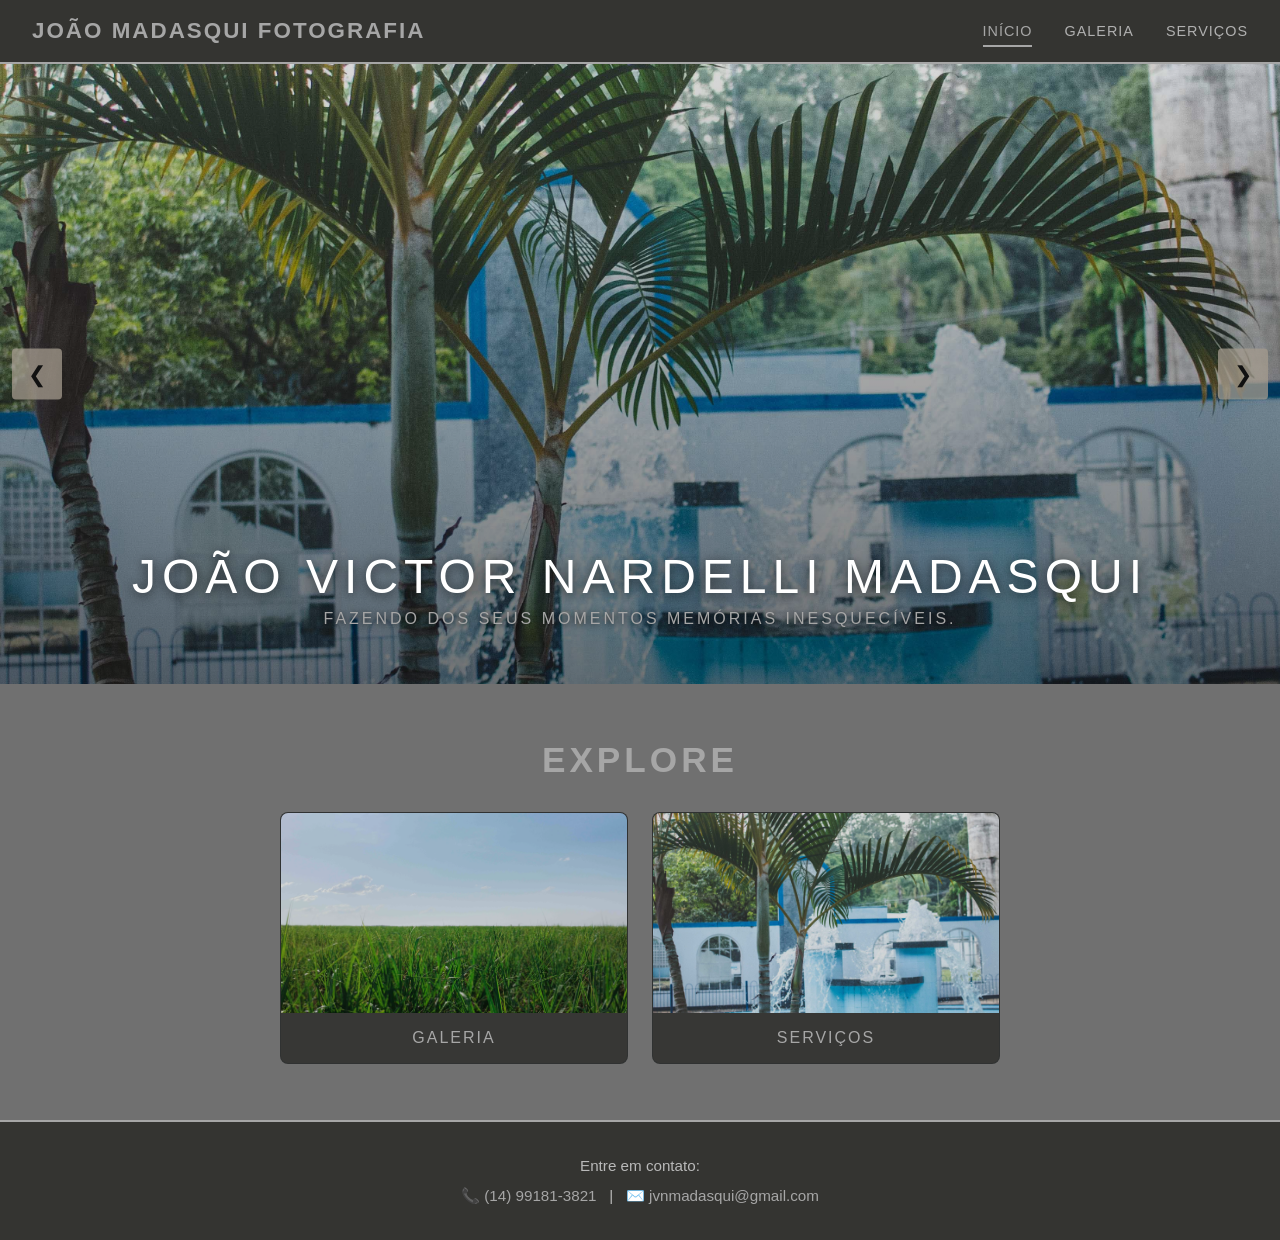
==== index.html @ f5826ed3 "Add files via upload" ====
<!DOCTYPE html>
<html lang="pt-BR">
<head>
  <meta charset="UTF-8" />
  <meta name="viewport" content="width=device-width, initial-scale=1.0" />
  <title>João Madasqui Fotografia</title>
  <link rel="stylesheet" href="style.css" />
</head>
<body>

  <nav class="navbar">
    <div class="nav-logo">João Madasqui Fotografia</div>
    <ul class="nav-links">
      <li><a href="index.html" class="active">Início</a></li>
      <li><a href="gallery.html">Galeria</a></li>
      <li><a href="services.html">Serviços</a></li>
    </ul>
  </nav>

  <main>
    <div class="container">

    <!-- HERO: slideshow de fotos com título sobreposto -->
    <section class="hero-section">
      <div class="hero-slideshow" id="heroSlideshow">

        <!-- Adicione ou remova slides conforme desejar -->
        <!-- Substitua "fotos/foto1.jpg" pelo caminho real da sua imagem -->
    
        <div class="hero-slide">
          <img src="Fotos/aguaepalmeira.jpg" alt="Foto destaque 1" />
        </div>
        <div class="hero-slide">
          <img src="Fotos/flor.jpg" alt="Foto destaque 2" />
        </div>
        <div class="hero-slide">
          <img src="Fotos/IMG_9999.jpg" alt="Foto destaque 3" />
        </div>
         <div class="hero-slide">
          <img src="Fotos/arborizado.jpg" alt="Foto destaque 4" />
        </div>
         <div class="hero-slide">
          <img src="Fotos/soja.jpg" alt="Foto destaque 5" />
        </div>
         <div class="hero-slide">
          <img src="Fotos/sensacoes2.jpg" alt="Foto destaque 6" />
        </div>

        <!-- Texto sobreposto na foto -->
        <div class="hero-overlay">
          <h1 class="hero-title">João Victor Nardelli Madasqui</h1>
          <!-- Edite o texto abaixo conforme desejar -->
          <p class="hero-subtitle">Fazendo dos seus momentos memórias inesquecíveis.</p>
        </div>

        <button class="slide-btn prev" onclick="changeHero(-1)">&#10094;</button>
        <button class="slide-btn next" onclick="changeHero(1)">&#10095;</button>
      </div>
    </section>

    <!-- ATALHOS: 3 cards que levam para as páginas principais -->
    <section class="shortcuts-section">
      <h2 class="section-title">Explore</h2>

      <div class="shortcuts-grid">

        <!-- Atalho 1 — Galeria -->
        <a href="gallery.html" class="shortcut-card">
          <img src="Fotos/sensacoes2.jpg" alt="Galeria" />
          <div class="shortcut-label">Galeria</div>
        </a>

        <!-- Atalho 2 — Serviços -->
        <a href="services.html" class="shortcut-card">
          <img src="Fotos/aguaepalmeira.jpg" alt="Serviços" />
          <div class="shortcut-label">Serviços</div>
        </a>
        <!-- Atalho 3 — Sobre
        <a href="about.html" class="shortcut-card">
          <img src="Fotos/IMG_1884.jpg" alt="Sobre" />
          <div class="shortcut-label">Sobre</div>
        </a>    -->

        <!-- Atalho 4 — Atendimento 
        <a href="atendimento.html" class="shortcut-card">
          <img src="Fotos/IMG_1884.jpg" alt="Atendimento" />
          <div class="shortcut-label">Agende um horário</div>
        </a>  -->


      </div>
    </section>
    </div>
  </main>

  <footer class="site-footer">
    <p>Entre em contato:</p>
    <p>
      <span>📞 (14) 99181-3821</span>
      &nbsp;&nbsp;|&nbsp;&nbsp;
      <span>✉️ jvnmadasqui@gmail.com</span>
    </p>
  </footer>

  <script src="script.js"></script>
</body>
</html>
---- style.css ----
/* ===================================================
   VARIÁVEIS — edite aqui para mudar cores e fontes
   em todo o site de uma só vez
=================================================== */
:root {
  /* CORES PRINCIPAIS */
  --cor-destaque:        #A6A6A6 ;   /* dourado — cor dos títulos, botões e bordas */
  --cor-destaque-hover:  #333333;   /* dourado escuro — hover de botões */
  --cor-fundo:           #707070;   /* fundo geral da página */
  --cor-nav:             rgb(52, 52, 49);   /* fundo da navbar e footer */
  --cor-card:            #2a2a28cf;   /* fundo de cards, slideshows e caixas */
  --cor-borda:           #303232d9;   /* bordas sutis */

  /* CORES DE TEXTO */
  --cor-texto:           #c2c2c2;   /* texto principal */
  --cor-texto-suave:     #b0b0b0;   /* texto secundário */
  --cor-texto-fraco:     #b9b9b9;   /* Parte importante das descrições, está bugada */

  /* FONTES */
  --fonte-principal: 'Segoe UI', Tahoma, Geneva, Verdana, sans-serif;
  --fonte-titulos:   'Abril Fatface', Tahoma, Geneva, Verdana, sans-serif;

  /* TAMANHOS DE FONTE */
  --tamanho-titulo-grande: 2.2rem;
  --tamanho-titulo-medio:  1.6rem;
  --tamanho-texto:         1rem;
  --tamanho-texto-pequeno: 0.9rem;
}

/* ===================================================
   RESET E BASE
=================================================== */
*, *::before, *::after {
  box-sizing: border-box;
  margin: 0;
  padding: 0;
}

html {
  scroll-behavior: smooth;
}

body {
  font-family: var(--fonte-principal);
  background-color: var(--cor-fundo);
  color: var(--cor-texto);
  min-height: 100vh;
  display: flex;
  flex-direction: column;
}

a {
  text-decoration: none;
  color: inherit;
}

img {
  display: block;
  max-width: 100%;
}

main {
  flex: 1;
}

/* ===================================================
   NAVBAR
=================================================== */
.navbar {
  position: sticky;
  top: 0;
  z-index: 100;
  background-color: var(--cor-nav);
  border-bottom: 2px solid var(--cor-destaque);
  display: flex;
  align-items: center;
  justify-content: space-between;
  padding: 0 2rem;
  height: 64px;
}

.nav-logo {
  font-family: var(--fonte-titulos);
  font-size: 1.4rem;
  font-weight: 700;
  letter-spacing: 2px;
  color: var(--cor-destaque);
  text-transform: uppercase;
}

.nav-links {
  list-style: none;
  display: flex;
  gap: 2rem;
}

.nav-links a {
  font-family: var(--fonte-titulos);
  font-size: var(--tamanho-texto-pequeno);
  letter-spacing: 1px;
  text-transform: uppercase;
  color: var(--cor-texto-suave);
  padding: 6px 0;
  border-bottom: 2px solid transparent;
  transition: color 0.3s, border-color 0.3s;
}

.nav-links a:hover,
.nav-links a.active {
  color: var(--cor-destaque);
  border-bottom-color: var(--cor-destaque);
}

/* ===================================================
   TÍTULOS DE SEÇÃO
=================================================== */
.section-title {
  font-family: var(--fonte-titulos);
  font-size: var(--tamanho-titulo-grande);
  letter-spacing: 4px;
  text-transform: uppercase;
  color: var(--cor-destaque);
  margin-bottom: 1rem;
  text-align: center;
}

/* ===================================================
   PÁGINA PRINCIPAL — Hero slideshow
=================================================== */
.hero-section {
  position: relative;
  width: 100%;
}

.hero-slideshow {
  position: relative;
  width: 100%;
  overflow: hidden;
  background: var(--cor-card);
  max-height: 620px;
}

.hero-slide {
  display: none;
  animation: fadeIn 1s ease;
}

.hero-slide.active {
  display: block;
}

.hero-slide img {
  width: 100%;
  height: 620px;
  object-fit: cover;
}

.hero-overlay {
  position: absolute;
  inset: 0;
  background: linear-gradient(
    to bottom,
    rgba(0,0,0,0.15) 0%,
    rgba(0,0,0,0.55) 100%
  );
  display: flex;
  flex-direction: column;
  align-items: center;
  justify-content: flex-end;
  padding-bottom: 3.5rem;
  text-align: center;
}

.hero-title {
  font-family: var(--fonte-titulos);
  font-size: 3rem;
  font-weight: 400;
  letter-spacing: 6px;
  text-transform: uppercase;
  color: #fff;
  text-shadow: 0 2px 12px rgba(0,0,0,0.7);
  margin-bottom: 0.4rem;
}

.hero-subtitle {
  font-size: 1rem;
  letter-spacing: 3px;
  color: var(--cor-destaque);
  text-transform: uppercase;
  text-shadow: 0 1px 6px rgba(0,0,0,0.8);
}

/* ===================================================
   PÁGINA PRINCIPAL — Cards de atalho
=================================================== */
.shortcuts-section {
  padding: 3.5rem 2rem;
  text-align: center;
}

.shortcuts-grid {
  display: grid;
  grid-template-columns: repeat(2, minmax(280px, 1fr));
  gap: 1.5rem;
  max-width: 720px;
  margin: 2rem auto 0;
}

.shortcut-card {
  background: var(--cor-card);
  border: 1px solid var(--cor-borda);
  border-radius: 8px;
  overflow: hidden;
  transition: transform 0.3s, border-color 0.3s;
  cursor: pointer;
}

.shortcut-card:hover {
  transform: translateY(-6px);
  border-color: var(--cor-destaque);
}

.shortcut-card img {
  width: 100%;
  height: 200px;
  object-fit: cover;
  filter: brightness(0.85);
  transition: filter 0.3s;
}

.shortcut-card:hover img {
  filter: brightness(1);
}

.shortcut-label {
  font-family: var(--fonte-principal);
  padding: 1rem;
  font-size: 1rem;
  letter-spacing: 2px;
  text-transform: uppercase;
  color: var(--cor-destaque);
}

/* ===================================================
   GALERIA — Hero slideshow (mesmo componente)
=================================================== */
.gallery-hero {
  padding: 2.5rem 2rem 1.5rem;
  text-align: center;
}

/* ===================================================
   GALERIA — Abas por trabalho/álbum
=================================================== */
.album-tabs-section {
  padding: 1.5rem 2rem 3rem;
  max-width: 1100px;
  margin: 0 auto;
}

.album-tabs {
  display: flex;
  flex-wrap: wrap;
  gap: 0.5rem;
  justify-content: center;
  margin-bottom: 2rem;
}

.album-tab {
  background: var(--cor-card);
  border: 1px solid var(--cor-borda);
  color: var(--cor-texto-suave);
  font-family: var(--fonte-principal);
  font-size: var(--tamanho-texto-pequeno);
  letter-spacing: 1px;
  text-transform: uppercase;
  padding: 8px 20px;
  border-radius: 4px;
  cursor: pointer;
  transition: background 0.3s, border-color 0.3s, color 0.3s;
}

.album-tab:hover,
.album-tab.active {
  background: var(--cor-destaque);
  border-color: var(--cor-destaque);
  color: #111;
  font-weight: 700;
}

.album-panel {
  display: none;
  animation: fadeIn 0.5s ease;
}

.album-panel.active {
  display: block;
}

.album-panel h2 {
  font-family: var(--fonte-titulos);
  font-size: var(--tamanho-titulo-medio);
  color: var(--cor-destaque);
  letter-spacing: 2px;
  text-transform: uppercase;
  margin-bottom: 0.5rem;
  text-align: center;
}

.album-panel p.album-desc {
  color: var(--cor-texto-fraco);
  font-size: var(--tamanho-texto-pequeno);
  text-align: center;
  margin-bottom: 1.5rem;
}

/* ===================================================
   GRADE DE FOTOS (galeria e álbuns)
=================================================== */
.gallery-grid {
  display: grid;
  grid-template-columns: repeat(auto-fill, minmax(260px, 1fr));
  gap: 10px;
}

.gallery-item {
  overflow: hidden;
  border-radius: 6px;
  background: var(--cor-card);
  aspect-ratio: 4/3;
}

.gallery-item img {
  width: 100%;
  height: 100%;
  object-fit: cover;
  transition: transform 0.4s ease, filter 0.4s ease;
  filter: brightness(0.88);
}

.gallery-item:hover img {
  transform: scale(1.06);
  filter: brightness(1);
}

/* ===================================================
   SLIDESHOW GENÉRICO (galeria, serviços)
=================================================== */
.slideshow-container,
.service-carousel {
  position: relative;
  width: 100%;
  max-width: 700px;
  margin: 0 auto;
  overflow: hidden;
  border-radius: 8px;
  background: var(--cor-card);
}

.slide {
  display: none;
  animation: fadeIn 0.8s ease;
}

.slide.active {
  display: block;
}

.slide img {
  width: 100%;
  height: 520px;
  object-fit: cover;
  border-radius: 8px;
}

/* ===================================================
   BOTÕES PREV / NEXT
=================================================== */
.slide-btn {
  position: absolute;
  top: 50%;
  transform: translateY(-50%);
  background: rgba(164, 155, 142, 0.75);
  border: none;
  color: #111;
  font-size: 1.4rem;
  padding: 12px 16px;
  cursor: pointer;
  border-radius: 4px;
  transition: background 0.3s;
  z-index: 10;
}

.slide-btn:hover {
  background: var(--cor-destaque);
}

.slide-btn.prev { left: 12px; }
.slide-btn.next { right: 12px; }

/* ===================================================
   DOTS (indicadores)
=================================================== */
.slide-dots {
  display: flex;
  justify-content: center;
  gap: 8px;
  margin-top: 1rem;
}

.dot {
  width: 10px;
  height: 10px;
  border-radius: 50%;
  background: #555;
  cursor: pointer;
  transition: background 0.3s;
}

.dot.active {
  background: var(--cor-destaque);
}

/* ===================================================
   SERVIÇOS
=================================================== */
.services-section {
  padding: 3rem 2rem;
  text-align: center;
  max-width: 960px;
  margin: 0 auto;
}

.services-intro {
  color: var(--cor-texto-fraco);
  margin-bottom: 2.5rem;
  font-size: var(--tamanho-texto);
}

.link-prices {
  color: var(--cor-destaque);
  border-bottom: 1px solid var(--cor-destaque);
  transition: opacity 0.3s;
}

.link-prices:hover {
  opacity: 0.7;
}

.service-slide {
  display: none;
  animation: fadeIn 0.8s ease;
  flex-direction: column;
  align-items: center;
  padding: 2rem;
  gap: 1.5rem;
}

.service-slide.active {
  display: flex;
}

.service-img {
  width: 100%;
  max-height: 380px;
  object-fit: cover;
  border-radius: 8px;
}

.service-info h2 {
  font-family: var(--fonte-titulos);
  font-size: var(--tamanho-titulo-medio);
  color: var(--cor-destaque);
  margin-bottom: 0.75rem;
  letter-spacing: 2px;
}

.service-info p {
  color: var(--cor-texto-suave);
  font-size: var(--tamanho-texto);
  line-height: 1.7;
  max-width: 600px;
  margin: 0 auto;
}

.cta-prices {
  margin-top: 2.5rem;
}

.btn-prices {
  display: inline-block;
  background: var(--cor-destaque);
  color: #111;
  font-weight: 700;
  letter-spacing: 1.5px;
  text-transform: uppercase;
  padding: 12px 32px;
  border-radius: 4px;
  transition: background 0.3s, transform 0.2s;
}

.btn-prices:hover {
  background: var(--cor-destaque-hover);
  transform: translateY(-2px);
}

/* ===================================================
   FOOTER
=================================================== */
.site-footer {
  background: var(--cor-nav);
  border-top: 2px solid var(--cor-destaque);
  text-align: center;
  padding: 1.8rem 1rem;
  color: var(--cor-texto-fraco);
  font-size: 0.95rem;
  line-height: 2;
}

.site-footer span {
  color: var(--cor-destaque);
}

/* ===================================================
   ANIMAÇÃO FADE
=================================================== */
@keyframes fadeIn {
  from { opacity: 0; transform: scale(0.98); }
  to   { opacity: 1; transform: scale(1); }
}

.album-panel {
  display: none;
  animation: fadeIn 0.5s ease;
}

.album-panel.active {
  display: block;
}

/* ===================================================
   RESPONSIVO — TABLET (até 768px)
=================================================== */
@media (max-width: 768px) {
  .hero-slide img,
  .hero-slideshow {
    height: 420px;
    max-height: 420px;
  }

  .hero-title {
    font-size: 2rem;
    letter-spacing: 4px;
  }

  .shortcuts-grid {
    grid-template-columns: repeat(3, 1fr);
    gap: 1rem;
  }

  .slide img {
    height: 360px;
  }

  .service-img {
    max-height: 260px;
  }

  .gallery-grid {
    grid-template-columns: repeat(2, 1fr);
  }

  .price-name,
  .price-value {
    font-size: var(--tamanho-texto-pequeno);
  }
}

/* ===================================================
   RESPONSIVO — CELULAR (até 480px)
=================================================== */
@media (max-width: 480px) {

  /* --- Navbar --- */
  .navbar {
    flex-direction: column;
    height: auto;
    padding: 0.75rem 1rem;
    gap: 0.5rem;
    text-align: center;
  }

  .nav-logo {
    font-size: 1.1rem;
    letter-spacing: 1.5px;
  }

  .nav-links {
    gap: 0.75rem;
    flex-wrap: wrap;
    justify-content: center;
  }

  .nav-links a {
    font-size: 0.8rem;
    letter-spacing: 0.5px;
    padding: 4px 2px;
  }

  /* --- Títulos --- */
  .section-title {
    font-size: 1.4rem;
    letter-spacing: 2px;
  }

  /* --- Hero principal --- */
  .hero-slide img,
  .hero-slideshow {
    height: 280px;
    max-height: 280px;
  }

  .hero-title {
    font-size: 1.5rem;
    letter-spacing: 3px;
  }

  .hero-subtitle {
    font-size: 0.8rem;
    letter-spacing: 2px;
  }

  /* --- Cards de atalho --- */
  .shortcuts-section {
    padding: 2rem 0.75rem;
  }

  .shortcuts-grid {
    grid-template-columns: 1fr;
    gap: 1rem;
    max-width: 340px;
  }

  .shortcut-card img {
    height: 160px;
  }

  /* --- Slideshow genérico --- */
  .slide img {
    height: 230px;
    border-radius: 6px;
  }

  .slide-btn {
    font-size: 1rem;
    padding: 10px 12px;
  }

  .slide-btn.prev { left: 6px; }
  .slide-btn.next { right: 6px; }

  /* --- Galeria grid --- */
  .gallery-grid {
    grid-template-columns: repeat(2, 1fr);
    gap: 6px;
  }

  .album-tabs-section {
    padding: 1rem 0.75rem 2rem;
  }

  /* --- Serviços --- */
  .services-section {
    padding: 1.5rem 0.75rem;
  }

  .service-slide {
    padding: 1rem 0.75rem;
    gap: 1rem;
  }

  .service-img {
    max-height: 200px;
    border-radius: 6px;
  }

  .service-info h2 {
    font-size: 1.2rem;
    letter-spacing: 1px;
  }

  .service-info p {
    font-size: var(--tamanho-texto-pequeno);
    line-height: 1.6;
  }

  .btn-prices {
    padding: 10px 24px;
    font-size: 0.85rem;
  }

  /* --- Preços --- */
  .prices-section {
    padding: 1.5rem 0.75rem;
  }

  .price-item {
    flex-direction: column;
    gap: 2px;
    padding: 0.85rem 0;
    align-items: flex-start;
  }

  .price-dots {
    display: none;
  }

  .price-name {
    white-space: normal;
  }

  .cta-contact {
    padding: 1rem;
  }

  .cta-contact p {
    font-size: var(--tamanho-texto-pequeno);
    line-height: 1.8;
  }

  /* --- Footer --- */
  .site-footer {
    font-size: 0.85rem;
    padding: 1.4rem 0.75rem;
    line-height: 2.2;
  }

  .site-footer p:last-child span {
    display: block;
  }
}
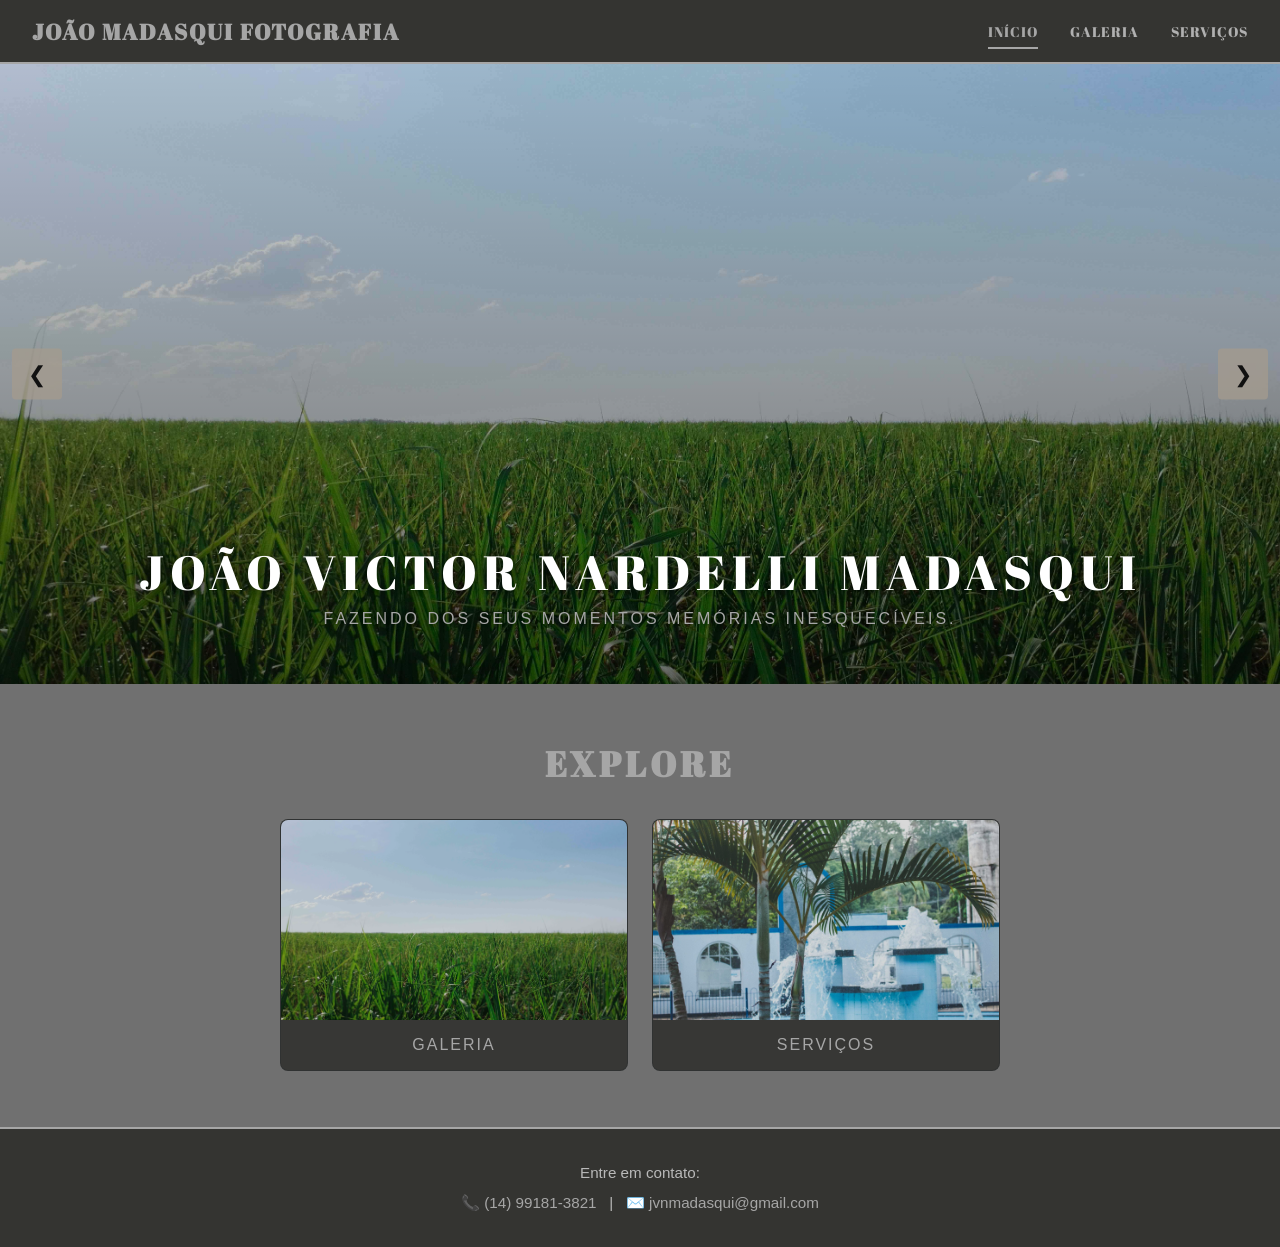
==== commit e8598b49: "Fix image source for 'Sobre' section" ====
--- a/index.html
+++ b/index.html
@@ -77,7 +77,7 @@
         </a>
         <!-- Atalho 3 — Sobre
         <a href="about.html" class="shortcut-card">
-          <img src="Fotos/IMG_1884.jpg" alt="Sobre" />
+          <img src="Fotos/IMGas_1884.jpg" alt="Sobre" />
           <div class="shortcut-label">Sobre</div>
         </a>    -->
 
--- a/style.css
+++ b/style.css
@@ -1,3 +1,4 @@
+@import url('https://fonts.googleapis.com/css2?family=Abril+Fatface&display=swap');
 /* ===================================================
    VARIÁVEIS — edite aqui para mudar cores e fontes
    em todo o site de uma só vez
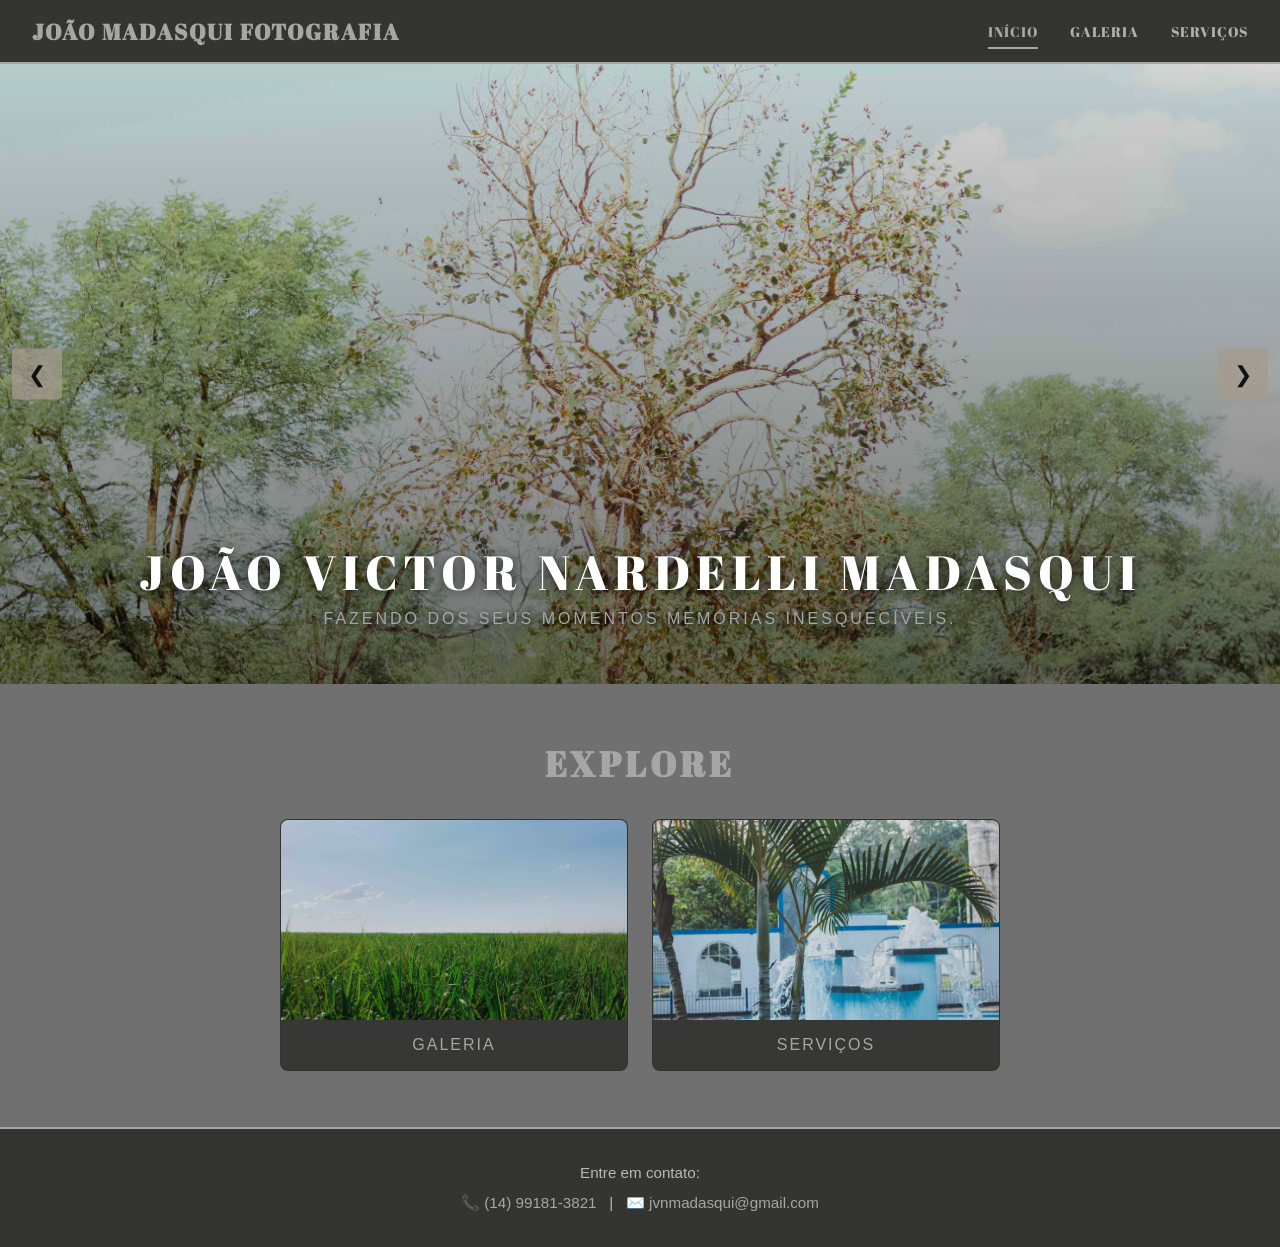
==== commit f1822b08: "Change image source for 'Sobre' section Updated image source for 'Sobre' section in index.html." ====
--- a/index.html
+++ b/index.html
@@ -77,7 +77,7 @@
         </a>
         <!-- Atalho 3 — Sobre
         <a href="about.html" class="shortcut-card">
-          <img src="Fotos/IMGas_1884.jpg" alt="Sobre" />
+          <img src="Fotos/IMGash_1884.jpg" alt="Sobre" />
           <div class="shortcut-label">Sobre</div>
         </a>    -->
 
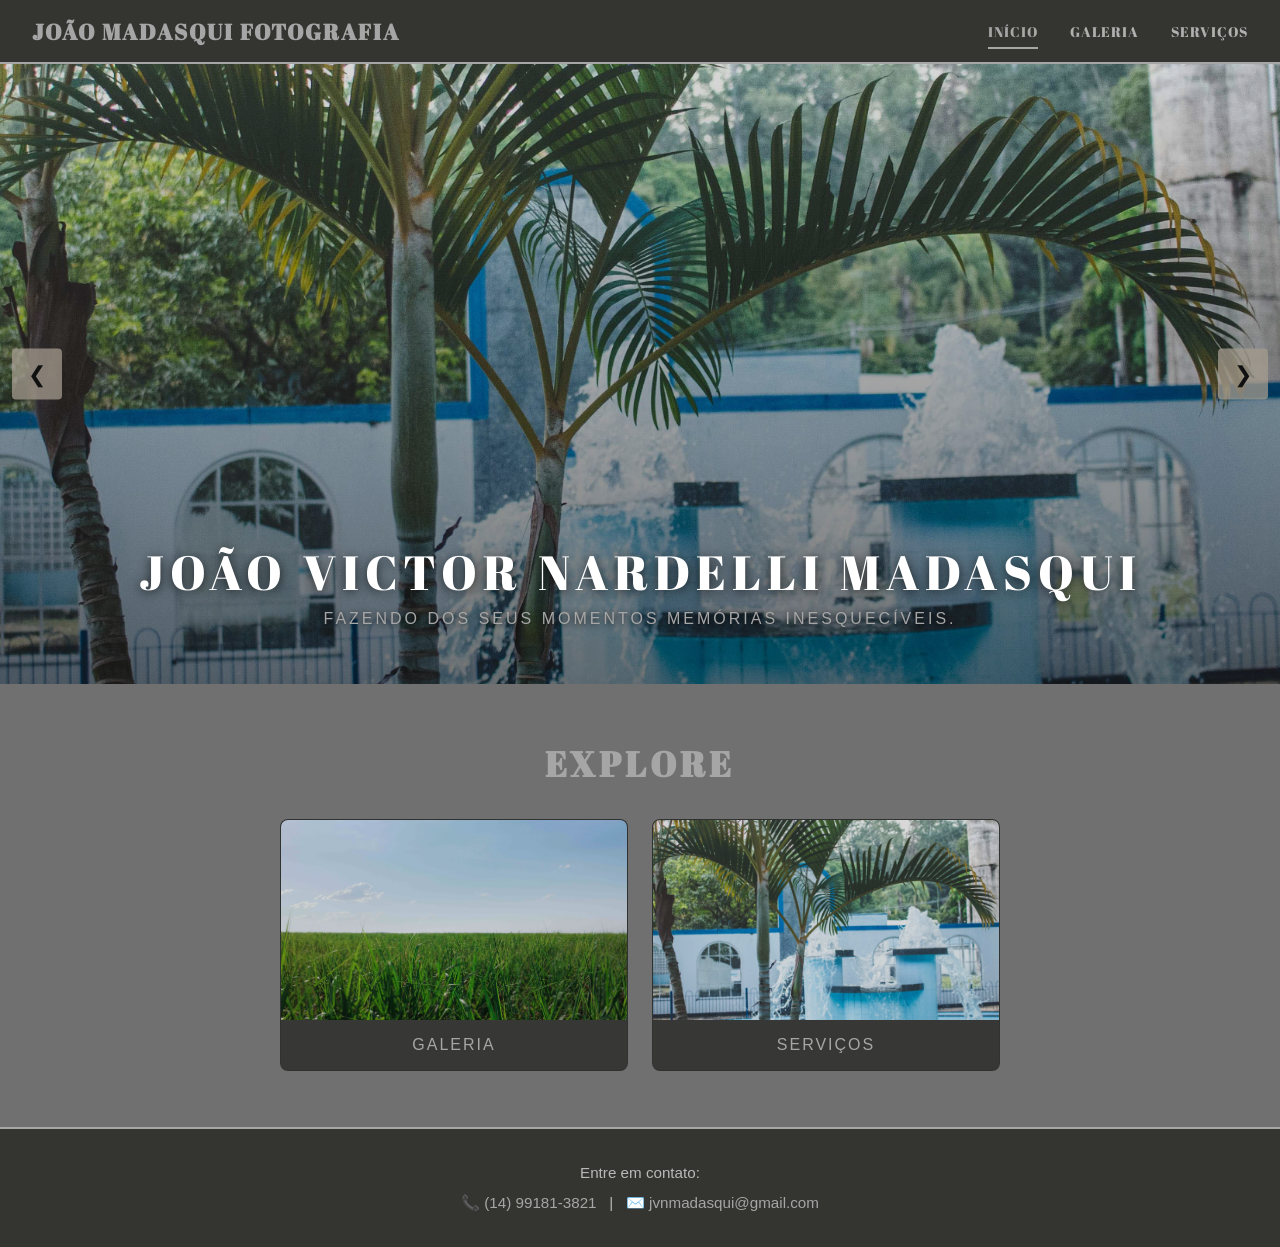
==== commit 175fa171: "Change image source for 'Sobre' shortcut Updated image source for 'Sobre' section." ====
--- a/index.html
+++ b/index.html
@@ -77,7 +77,7 @@
         </a>
         <!-- Atalho 3 — Sobre
         <a href="about.html" class="shortcut-card">
-          <img src="Fotos/IMGash_1884.jpg" alt="Sobre" />
+          <img src="Fotos/IMGasah_1884.jpg" alt="Sobre" />
           <div class="shortcut-label">Sobre</div>
         </a>    -->
 
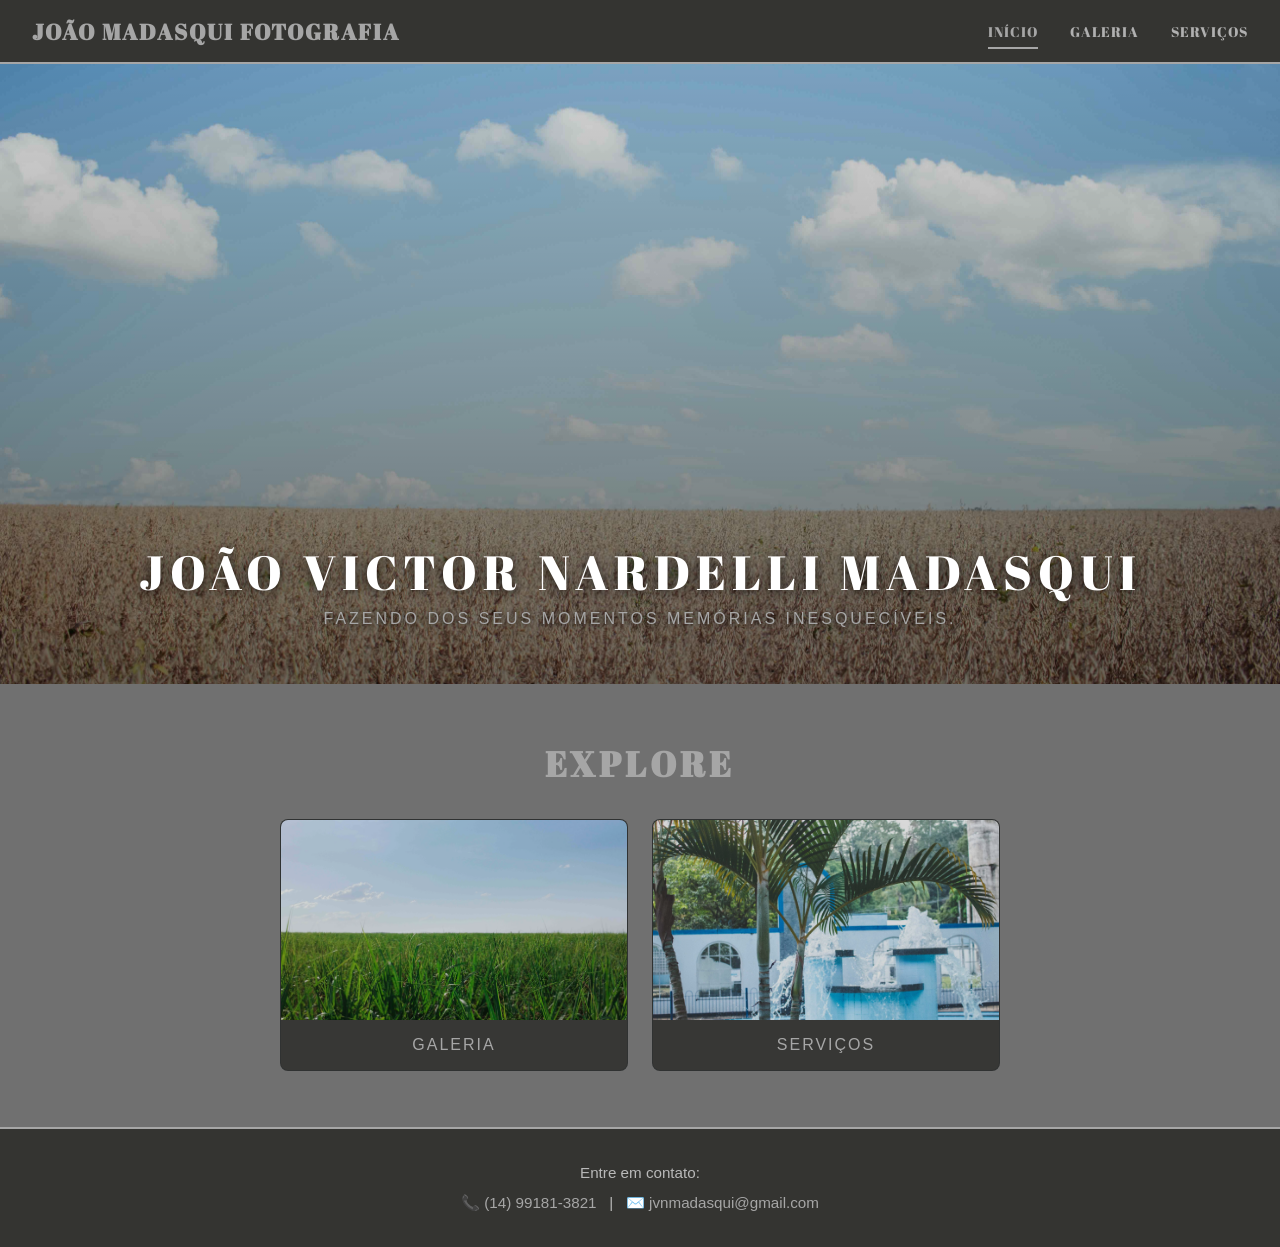
==== commit 4546e43e: "Remove navigation buttons from hero section" ====
--- a/index.html
+++ b/index.html
@@ -53,8 +53,7 @@
           <p class="hero-subtitle">Fazendo dos seus momentos memórias inesquecíveis.</p>
         </div>
 
-        <button class="slide-btn prev" onclick="changeHero(-1)">&#10094;</button>
-        <button class="slide-btn next" onclick="changeHero(1)">&#10095;</button>
+
       </div>
     </section>
 
